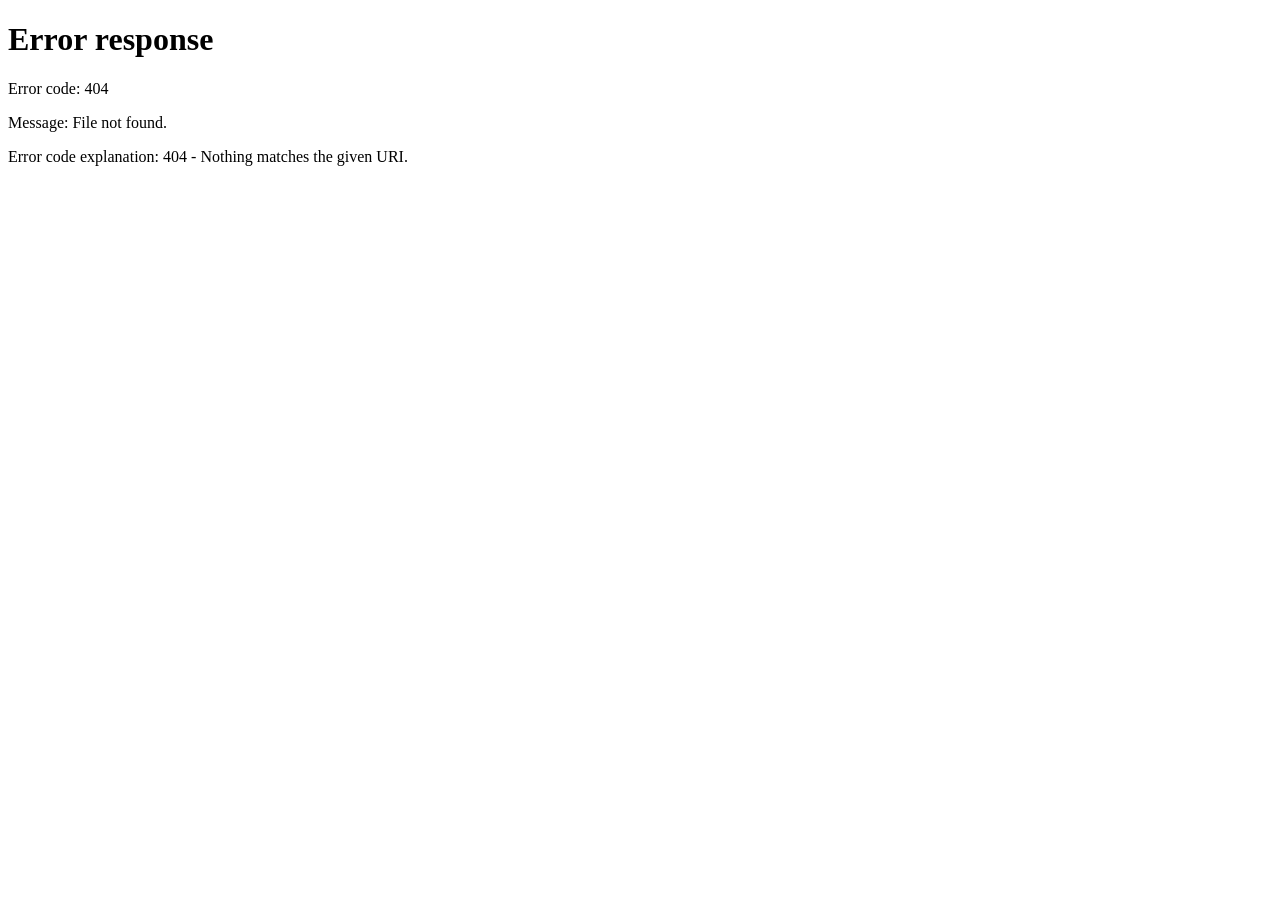
==== TecLibrasFront/index.html @ e1fc88d9 "Ajuste na sidebar e refatoracao do layout" ====
<!DOCTYPE html>
<html lang="pt-BR">
<head>
  <meta charset="UTF-8">
  <title>TecLibras - Painel do Professor</title>
  <!-- Conexão com o arquivo CSS externo -->
  <link rel="stylesheet" href="css/style.css">
</head>

<body>

  <!-- NOVA SIDEBAR UNIFICADA (Substituiu o Header e a Sidebar antiga) -->
  <aside class="sidebar">
    
    <h1 class="logo-title">TecLibras</h1>
    
    <div class="search-container">
      <input type="text" id="search-input" placeholder="Buscar sinal..." aria-label="Buscar sinal">
      <button id="clear-search" class="clear-search-btn" title="Limpar busca" type="button">&times;</button>
    </div>

    <!-- Ferramentas da Sidebar (como o Upload) -->
    <div class="sidebar-menu-items">
      <div class="sidebar-tool tool-upload" title="Upload de novo sinal">➕ Novo Sinal</div>
    </div>
    
    <!-- Bloco de Acesso/Usuário empurrado para o final da barra -->
    <div class="user-access">
        <button id="theme-toggle" aria-label="Alternar modo escuro" type="button">🌙</button>
        <div class="user-icon" id="user-menu-btn" title="Login/Cadastro">👤</div>
        
        <div id="user-dropdown" class="user-dropdown">
          <div id="login-form-container">
            <input type="text" id="login-user" placeholder="Usuário ou E-mail">
            <input type="password" id="login-pass" placeholder="Senha">
            <button id="btn-entrar">Entrar</button>
          </div>
          <div id="logged-container" style="display: none;">
            <p>Olá, <span id="username-display">Professor</span>!</p>
            <button id="btn-sair">Sair</button>
          </div>
        </div>
    </div>

  </aside>

  <!-- CONTEÚDO PRINCIPAL À DIREITA -->
  <main class="container">

    <div class="card">
      <div class="acoes-card">
        <button class="btn-edit" title="Editar">✏️</button>
        <button class="btn-delete" title="Excluir">🗑️</button>
      </div>
      <h2>HTML</h2>
      <div class="translation">
        <img src="img/Html1.png">
        <img src="img/Html2.png">
      </div>
      <video controls><source src="video/Html.mp4"></video>
      <p>Sinal em Libras para "HTML"</p>
    </div>

    <div class="card">
      <div class="acoes-card">
        <button class="btn-edit" title="Editar">✏️</button>
        <button class="btn-delete" title="Excluir">🗑️</button>
      </div>
      <h2>CSS</h2>
      <div class="translation">
        <img src="img/Css1.png">
        <img src="img/Css2.png">
      </div>
      <video controls><source src="video/css.mp4"></video>
      <p>Sinal em Libras para "CSS"</p>
    </div>

    <div class="card">
      <div class="acoes-card">
        <button class="btn-edit" title="Editar">✏️</button>
        <button class="btn-delete" title="Excluir">🗑️</button>
      </div>
      <h2>JAVASCRIPT</h2>
      <div class="translation">
        <img src="img/JavaScript1.png">
        <img src="img/JavaScript2.png">
      </div>
      <video controls><source src="video/Js.mp4"></video>
      <p>Sinal em Libras para "JAVASCRIPT"</p>
    </div>

    <div class="card">
      <div class="acoes-card">
        <button class="btn-edit" title="Editar">✏️</button>
        <button class="btn-delete" title="Excluir">🗑️</button>
      </div>
      <h2>PHP</h2>
      <div class="translation"><img src="img/PHP.png"></div>
      <video controls><source src="video/Php.mp4"></video>
      <p>Sinal em Libras para "PHP"</p>
    </div>

    <div class="card">
      <div class="acoes-card">
        <button class="btn-edit" title="Editar">✏️</button>
        <button class="btn-delete" title="Excluir">🗑️</button>
      </div>
      <h2>MYSQL</h2>
      <div class="translation"><img src="img/MySql.png"></div>
      <video controls><source src="video/Mysql.mp4"></video>
      <p>Sinal em Libras para "MYSQL"</p>
    </div>

    <div class="card">
      <div class="acoes-card">
        <button class="btn-edit" title="Editar">✏️</button>
        <button class="btn-delete" title="Excluir">🗑️</button>
      </div>
      <h2>PYTHON</h2>
      <div class="translation"><img src="img/Python.png"></div>
      <video controls><source src="video/Python.mp4"></video>
      <p>Sinal em Libras para "PYTHON"</p>
    </div>

    <div class="card">
      <div class="acoes-card">
        <button class="btn-edit" title="Editar">✏️</button>
        <button class="btn-delete" title="Excluir">🗑️</button>
      </div>
      <h2>JAVA</h2>
      <div class="translation">
        <img src="img/Java1.png">
        <img src="img/Java1.png"> 
      </div>
      <video controls><source src="video/Java.mp4"></video>
      <p>Sinal em Libras para "JAVA"</p>
    </div>

    <div class="card">
      <div class="acoes-card">
        <button class="btn-edit" title="Editar">✏️</button>
        <button class="btn-delete" title="Excluir">🗑️</button>
      </div>
      <h2>C Sharp</h2>
      <div class="translation">
        <img src="img/C Sharp1.png">
        <img src="img/C Sharp2.png">
      </div>
      <video controls><source src="video/C Sharp.mp4"></video>
      <p>Sinal em Libras para "C Sharp"</p>
    </div>

    <div class="card">
      <div class="acoes-card">
        <button class="btn-edit" title="Editar">✏️</button>
        <button class="btn-delete" title="Excluir">🗑️</button>
      </div>
      <h2>VISUAL STUDIO</h2>
      <div class="translation">
        <img src="img/VS1.png">
        <img src="img/VS2.png">
      </div>
      <video controls><source src="video/vs.mp4"></video>
      <p>Sinal em Libras para "VISUAL STUDIO"</p>
    </div>

    <div class="card">
      <div class="acoes-card">
        <button class="btn-edit" title="Editar">✏️</button>
        <button class="btn-delete" title="Excluir">🗑️</button>
      </div>
      <h2>BOOTSTRAP</h2>
      <div class="translation">
        <img src="img/Boot1.png">
        <img src="img/Boot2.png">
      </div>
      <video controls><source src="video/Boot.mp4"></video>
      <p>Sinal em Libras para "BOOTSTRAP"</p>
    </div>

  </main>

  <div id="modal-upload" class="modal">
    <div class="modal-content">
      <h2>Cadastrar Novo Sinal</h2>

      <label>Termo TI</label>
      <input type="text" id="termo_ti">

      <label>Descrição do Sinal</label>
      <textarea id="descricao_sinal"></textarea>

      <label>ID do Intérprete</label>
      <input type="number" id="id_interprete">

      <label>Data da Publicação</label>
      <input type="date" id="data_publicacao">

      <h3>Mídia</h3>

      <label>Tipo da Mídia</label>
      <select id="tipo_midia">
        <option value="imagem">Imagem</option>
        <option value="video">Vídeo</option>
        <option value="gif">GIF</option>
      </select>

      <label>Upload do Arquivo</label>
      <input type="file" id="url_arquivo">

      <label>Formato</label>
      <input type="text" id="formato" placeholder="jpg, png, mp4...">

      <div class="modal-buttons">
        <button id="salvar-sinal">Salvar</button>
        <button id="fechar-modal">Cancelar</button>
      </div>
    </div>
  </div>

  <!-- Conexão com o arquivo JavaScript externo -->
  <script src="js/script.js"></script>

  <!-- Aumento da imagem ao toque --> 
  <div id="lightbox-modal" class="lightbox">
    <span class="lightbox-close">&times;</span>
    <img class="lightbox-content" id="lightbox-img" alt="Sinal em tamanho grande">
  </div>

</body>
</html>
---- TecLibrasFront/css/style.css ----
/* ===================================================
   VARIÁVEIS GLOBAIS E ESTRUTURA DO PAINEL LATERAL
   =================================================== */
:root {
    --sidebar-width: 280px; /* Largura perfeita para abrigar a logo, busca e itens */
    --primary-color: #1a73e8;
    --bg-color: #f8f9fa;
    --card-shadow: 0 2px 10px rgba(0,0,0,0.08);
}

body {
    margin: 0;
    padding: 0;
    font-family: "Segoe UI", Roboto, Arial, sans-serif;
    background-color: var(--bg-color);
    display: flex; /* Mantém a sidebar e o conteúdo lado a lado */
    min-height: 100vh;
}

/* ===================================================
   SIDEBAR UNIFICADA (Substituiu o antigo Header + Sidebar fina)
   =================================================== */
.sidebar {
    width: var(--sidebar-width);
    height: 100vh;
    position: fixed;
    top: 0;
    left: 0;
    background-color: var(--primary-color);
    color: white;
    display: flex;
    flex-direction: column;
    align-items: center;
    padding: 25px 15px;
    gap: 20px;
    z-index: 1000;
    box-sizing: border-box;
    box-shadow: 4px 0 15px rgba(0,0,0,0.1);
}

.logo-title {
    font-size: 26px;
    margin: 0 0 5px 0;
    font-weight: bold;
    letter-spacing: 1px;
    text-align: center;
}

/* Campo de Busca dentro da Sidebar */
.search-container {
    position: relative;
    width: 100%;
    margin: 0;
}

#search-input {
    width: 100%;
    padding: 10px 35px 10px 15px;
    border: none;
    border-radius: 20px;
    font-size: 14px;
    background-color: rgba(255, 255, 255, 0.2);
    color: white;
    box-sizing: border-box;
    transition: background-color 0.2s, box-shadow 0.2s;
}

#search-input::placeholder {
    color: rgba(255, 255, 255, 0.75);
}

#search-input:focus {
    background-color: #ffffff;
    color: #333333;
    outline: none;
    box-shadow: 0 2px 8px rgba(0, 0, 0, 0.2);
}

#search-input:focus::placeholder {
    color: #999999;
}

.clear-search-btn {
    display: none;
    position: absolute;
    right: 12px;
    top: 50%;
    transform: translateY(-50%);
    background: none;
    border: none;
    color: rgba(255, 255, 255, 0.7);
    font-size: 20px;
    cursor: pointer;
    padding: 0;
    line-height: 1;
}

.clear-search-btn:hover {
    color: white;
}

#search-input:focus ~ .clear-search-btn {
    color: #666666;
}

#search-input:focus ~ .clear-search-btn:hover {
    color: #333333;
}

/* Ferramentas e Botões da Sidebar */
.sidebar-tool {
    cursor: pointer;
    font-size: 20px;
    color: rgba(255, 255, 255, 0.8);
    transition: color 0.2s ease, transform 0.2s ease;
}

.sidebar-tool:hover {
    color: white;
    transform: scale(1.05);
}

.tool-upload {
    background-color: rgba(255, 255, 255, 0.15);
    padding: 10px 15px;
    border-radius: 8px;
    font-size: 14px;
    font-weight: 600;
    width: 100%;
    text-align: center;
    box-sizing: border-box;
}

/* Bloco de Acesso / Perfil do Usuário na base da Sidebar */
.user-access {
    display: flex;
    align-items: center;
    justify-content: center;
    gap: 15px;
    margin-top: auto; /* Empurra para o rodapé da sidebar */
    width: 100%;
    position: relative;
}

#theme-toggle {
    background: rgba(255, 255, 255, 0.2);
    border: none;
    border-radius: 50%;
    width: 40px;
    height: 40px;
    cursor: pointer;
    font-size: 18px;
    display: flex;
    align-items: center;
    justify-content: center;
    transition: background 0.2s;
}

#theme-toggle:hover {
    background: rgba(255, 255, 255, 0.35);
}

.user-icon {
    font-size: 20px;
    cursor: pointer;
    background-color: rgba(255, 255, 255, 0.2);
    padding: 8px;
    border-radius: 50%;
    display: flex;
    align-items: center;
    justify-content: center;
    width: 40px;
    height: 40px;
    box-sizing: border-box;
    transition: all 0.2s ease;
}

.user-icon:hover {
    transform: scale(1.05);
    background-color: rgba(255, 255, 255, 0.35);
}

/* Dropdown de Usuário posicionado próximo à sidebar */
.user-dropdown {
    display: none;
    position: absolute;
    bottom: 55px;
    left: 0;
    background-color: #ffffff;
    border: 1px solid #e0e0e0;
    border-radius: 8px;
    box-shadow: 0 4px 15px rgba(0,0,0,0.15);
    padding: 15px;
    width: 220px;
    z-index: 1002;
    flex-direction: column;
}

.user-dropdown.show {
    display: flex;
}

.user-dropdown input {
    width: 100%;
    padding: 8px 10px;
    margin-bottom: 10px;
    border: 1px solid #ccc;
    border-radius: 6px;
    box-sizing: border-box;
    font-size: 14px;
}

.user-dropdown button {
    width: 100%;
    padding: 8px;
    border: none;
    border-radius: 6px;
    cursor: pointer;
    font-weight: bold;
    font-size: 14px;
    transition: background 0.2s;
}

#btn-entrar {
    background-color: var(--primary-color);
    color: white;
}

#btn-entrar:hover {
    background-color: #1557b0;
}

#btn-sair {
    background-color: #ffe5e5;
    color: #c53929;
}

#btn-sair:hover {
    background-color: #ffcbd0;
}

.user-dropdown p {
    margin: 0 0 12px 0;
    color: #333;
    font-size: 15px;
    text-align: center;
}

/* ===================================================
   CONTAINER PRINCIPAL E CARDS
   =================================================== */
.container {
    margin-left: var(--sidebar-width);
    padding: 30px;
    width: calc(100% - var(--sidebar-width));
    display: grid;
    grid-template-columns: repeat(auto-fill, minmax(280px, 1fr));
    gap: 25px;
    box-sizing: border-box;
    min-height: 100vh;
}

.card {
    position: relative;
    background: white;
    border-radius: 12px;
    padding: 20px;
    text-align: center;
    box-shadow: var(--card-shadow);
    transition: transform 0.25s ease, box-shadow 0.25s ease;
}

.card:hover {
    transform: translateY(-4px);
    box-shadow: 0 5px 15px rgba(0,0,0,0.15);
}

.card img {
    max-width: 90px;
    height: auto;
    border-radius: 4px;
    margin: 5px;
    cursor: pointer;
    transition: transform 0.2s;
}

.card img:hover {
    transform: scale(1.02);
}

.translation img {
    width: 85px;
}

video {
    width: 100%;
    border-radius: 8px;
    margin-top: 15px;
}

.acoes-card {
    position: absolute;
    top: 10px;
    right: 10px;
    display: flex;
    gap: 5px;
}

.btn-edit {
    background: transparent;
    border: none;
    border-radius: 4px;
    padding: 5px 8px;
    cursor: pointer;
    font-size: 18px;
    transition: 0.3s;
}

.btn-edit:hover {
    background: #e0e0e0;
    color: var(--primary-color);
}

.btn-delete {
    background: transparent;
    font-size: 18px;
    border: none;
    border-radius: 4px;
    padding: 5px 8px;
    cursor: pointer;
}

.btn-delete:hover {
    background: #ffbdbd;
}

footer {
    margin-left: var(--sidebar-width);
    text-align: center;
    padding: 20px;
    color: #666;
    box-sizing: border-box;
    width: calc(100% - var(--sidebar-width));
}

/* ===================================================
   MODAIS E LIGHTBOX
   =================================================== */
.modal {
    display: none;
    position: fixed;
    z-index: 99999;
    top: 0;
    left: 0;
    width: 100%;
    height: 100%;
    overflow-y: auto;
    background: rgba(0,0,0,0.6);
}

.modal-content {
    background: white;
    width: 90%;
    max-width: 700px;
    margin: 30px auto;
    padding: 25px;
    border-radius: 12px;
    box-sizing: border-box;
}

.modal-content h2,
.modal-content h3 {
    margin-top: 0;
}

.modal-content label {
    display: block;
    margin-top: 15px;
    margin-bottom: 5px;
    font-weight: bold;
}

.modal-content input,
.modal-content textarea,
.modal-content select {
    width: 100%;
    padding: 10px;
    box-sizing: border-box;
    border: 1px solid #ccc;
    border-radius: 6px;
}

.modal-content textarea {
    min-height: 120px;
    resize: vertical;
}

.modal-buttons {
    display: flex;
    gap: 10px;
    margin-top: 20px;
}

.modal-buttons button {
    padding: 10px 20px;
    cursor: pointer;
    border-radius: 6px;
    border: none;
    font-weight: bold;
}

/* Lightbox (Tela cheia para fotos) */
.lightbox {
    display: none;
    position: fixed;
    z-index: 20000;
    left: 0;
    top: 0;
    width: 100%;
    height: 100%;
    background-color: rgba(0, 0, 0, 0.9);
    justify-content: center;
    align-items: center;
}

.lightbox-content {
    max-width: 90%;
    max-height: 85vh;
    object-fit: contain;
    border-radius: 8px;
    box-shadow: 0 4px 20px rgba(255, 255, 255, 0.1);
    animation: zoomIn 0.25s ease-out;
}

.lightbox-close {
    position: absolute;
    top: 20px;
    right: 35px;
    color: #fff;
    font-size: 40px;
    font-weight: bold;
    cursor: pointer;
    transition: color 0.2s;
}

.lightbox-close:hover {
    color: #1a73e8;
}

@keyframes zoomIn {
    from { transform: scale(0.9); opacity: 0; }
    to { transform: scale(1); opacity: 1; }
}

/* ===================================================
   CONTROLE DE PERFIS (Professor vs Aluno)
   =================================================== */
.tool-upload, 
.acoes-card {
    display: none !important;
}

body.perfil-professor .tool-upload {
    display: flex !important;
}

body.perfil-professor .acoes-card {
    display: flex !important;
}

/* ===================================================
   MODO ESCURO (Dark Mode)
   =================================================== */
body.dark-mode {
    --bg-color: #121212;
    background-color: var(--bg-color);
    color: #ffffff;
}

body.dark-mode .sidebar {
    background-color: #09121e;
    border-right: 1px solid #333;
}

body.dark-mode .card,
body.dark-mode .modal-content {
    background-color: #1e1e1e;
    color: #fcfafa;
    box-shadow: 0 4px 10px rgba(0, 0, 0, 0.5);
    border: 1px solid #333;
}

body.dark-mode h2, 
body.dark-mode p,
body.dark-mode label {
    color: #ffffff;
}

body.dark-mode .btn-edit {
    color: #ffffff;
}

body.dark-mode .btn-edit:hover {
    background-color: #333;
    color: #66b2ff;
}

body.dark-mode .btn-delete {
    color: #ff9999;
}

body.dark-mode .btn-delete:hover {
    background-color: #5a2020;
}

body.dark-mode .user-dropdown {
    background-color: #1e1e1e;
    border-color: #333;
    box-shadow: 0 4px 15px rgba(0,0,0,0.5);
}

body.dark-mode .user-dropdown input {
    background-color: #2d2d2d;
    border-color: #444;
    color: #ffffff;
}

body.dark-mode .user-dropdown p {
    color: #ffffff;
}

body.dark-mode #search-input {
    background-color: rgba(255, 255, 255, 0.1);
}

body.dark-mode #search-input:focus {
    background-color: #2d2d2d;
    color: #ffffff;
}

/* ===================================================
   RESPONSIVIDADE (Celulares e Telas Pequenas)
   =================================================== */
@media (max-width: 768px) {
    body {
        flex-direction: column;
    }
    .sidebar {
        position: relative;
        width: 100%;
        height: auto;
    }
    .container {
        margin-left: 0;
        width: 100%;
    }
    footer {
        margin-left: 0;
        width: 100%;
    }
}
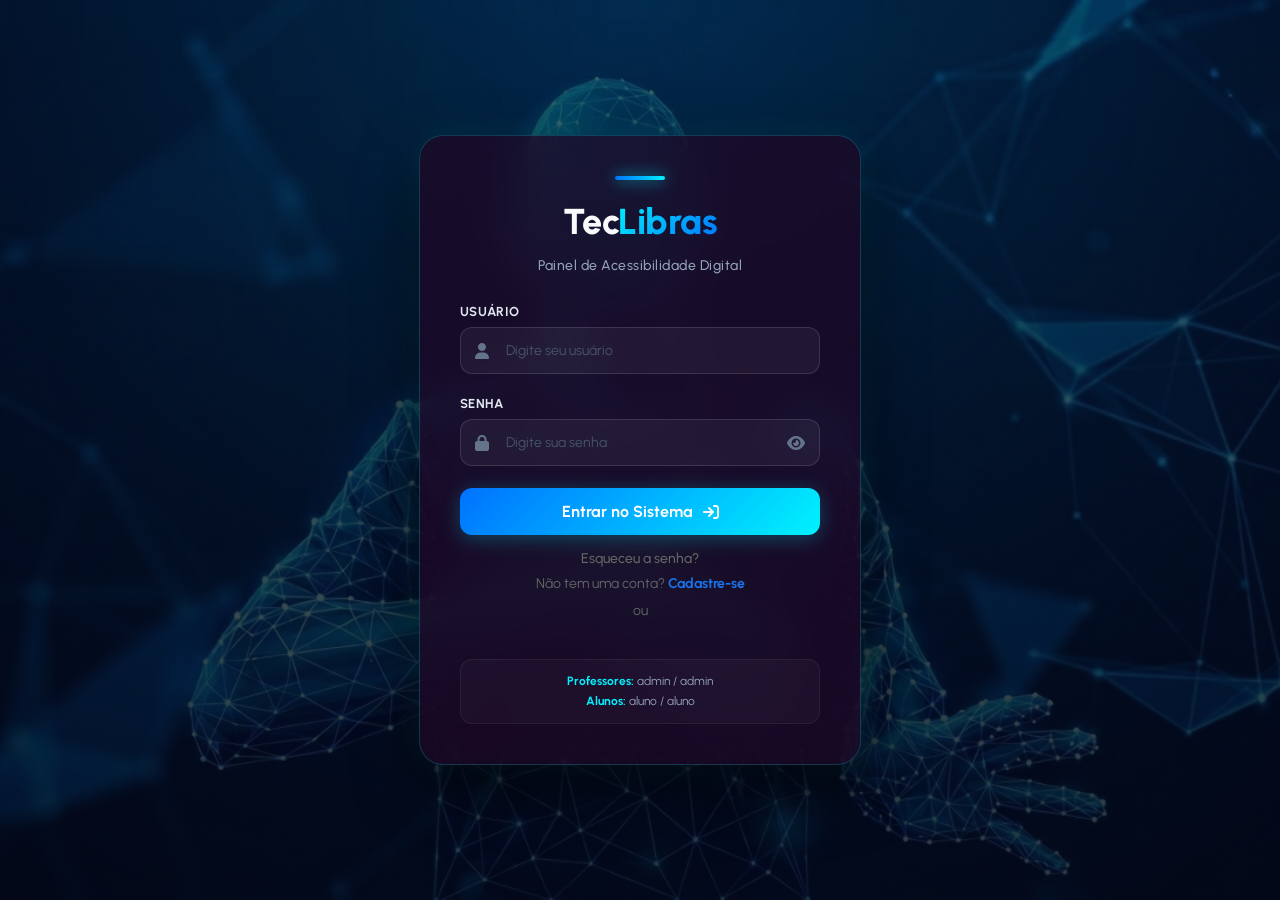
==== commit a52f2011: "Adiciona logo redonda na sidebar e ajusta o copyright" ====
--- a/TecLibrasFront/index.html
+++ b/TecLibrasFront/index.html
@@ -10,11 +10,18 @@
 <body>
 
   <!-- NOVA SIDEBAR UNIFICADA (Substituiu o Header e a Sidebar antiga) -->
-  <aside class="sidebar">
-    
-    <h1 class="logo-title">TecLibras</h1>
-    
+<aside class="sidebar">
+
+    <div class="sidebar-header">
+      <img src="img/Logo.png" alt="Logo TecLibras" class="sidebar-logo">
+      <div class="logo-text-group">
+        <h1 class="logo-title">TecLibras</h1>
+        <span class="logo-copy">&copy; 2026</span>
+      </div>
+    </div>
+
     <div class="search-container">
+      
       <input type="text" id="search-input" placeholder="Buscar sinal..." aria-label="Buscar sinal">
       <button id="clear-search" class="clear-search-btn" title="Limpar busca" type="button">&times;</button>
     </div>
@@ -45,147 +52,19 @@
   </aside>
 
   <!-- CONTEÚDO PRINCIPAL À DIREITA -->
-  <main class="container">
 
-    <div class="card">
-      <div class="acoes-card">
-        <button class="btn-edit" title="Editar">✏️</button>
-        <button class="btn-delete" title="Excluir">🗑️</button>
-      </div>
-      <h2>HTML</h2>
-      <div class="translation">
-        <img src="img/Html1.png">
-        <img src="img/Html2.png">
-      </div>
-      <video controls><source src="video/Html.mp4"></video>
-      <p>Sinal em Libras para "HTML"</p>
-    </div>
+  <main class="container" id="sinais-container">
+      <p style="text-align: center; width: 100%;">Carregando sinais...</p>
+  </main>
 
-    <div class="card">
-      <div class="acoes-card">
-        <button class="btn-edit" title="Editar">✏️</button>
-        <button class="btn-delete" title="Excluir">🗑️</button>
-      </div>
-      <h2>CSS</h2>
-      <div class="translation">
-        <img src="img/Css1.png">
-        <img src="img/Css2.png">
-      </div>
-      <video controls><source src="video/css.mp4"></video>
-      <p>Sinal em Libras para "CSS"</p>
-    </div>
 
-    <div class="card">
-      <div class="acoes-card">
-        <button class="btn-edit" title="Editar">✏️</button>
-        <button class="btn-delete" title="Excluir">🗑️</button>
-      </div>
-      <h2>JAVASCRIPT</h2>
-      <div class="translation">
-        <img src="img/JavaScript1.png">
-        <img src="img/JavaScript2.png">
-      </div>
-      <video controls><source src="video/Js.mp4"></video>
-      <p>Sinal em Libras para "JAVASCRIPT"</p>
-    </div>
-
-    <div class="card">
-      <div class="acoes-card">
-        <button class="btn-edit" title="Editar">✏️</button>
-        <button class="btn-delete" title="Excluir">🗑️</button>
-      </div>
-      <h2>PHP</h2>
-      <div class="translation"><img src="img/PHP.png"></div>
-      <video controls><source src="video/Php.mp4"></video>
-      <p>Sinal em Libras para "PHP"</p>
-    </div>
-
-    <div class="card">
-      <div class="acoes-card">
-        <button class="btn-edit" title="Editar">✏️</button>
-        <button class="btn-delete" title="Excluir">🗑️</button>
-      </div>
-      <h2>MYSQL</h2>
-      <div class="translation"><img src="img/MySql.png"></div>
-      <video controls><source src="video/Mysql.mp4"></video>
-      <p>Sinal em Libras para "MYSQL"</p>
-    </div>
-
-    <div class="card">
-      <div class="acoes-card">
-        <button class="btn-edit" title="Editar">✏️</button>
-        <button class="btn-delete" title="Excluir">🗑️</button>
-      </div>
-      <h2>PYTHON</h2>
-      <div class="translation"><img src="img/Python.png"></div>
-      <video controls><source src="video/Python.mp4"></video>
-      <p>Sinal em Libras para "PYTHON"</p>
-    </div>
-
-    <div class="card">
-      <div class="acoes-card">
-        <button class="btn-edit" title="Editar">✏️</button>
-        <button class="btn-delete" title="Excluir">🗑️</button>
-      </div>
-      <h2>JAVA</h2>
-      <div class="translation">
-        <img src="img/Java1.png">
-        <img src="img/Java1.png"> 
-      </div>
-      <video controls><source src="video/Java.mp4"></video>
-      <p>Sinal em Libras para "JAVA"</p>
-    </div>
-
-    <div class="card">
-      <div class="acoes-card">
-        <button class="btn-edit" title="Editar">✏️</button>
-        <button class="btn-delete" title="Excluir">🗑️</button>
-      </div>
-      <h2>C Sharp</h2>
-      <div class="translation">
-        <img src="img/C Sharp1.png">
-        <img src="img/C Sharp2.png">
-      </div>
-      <video controls><source src="video/C Sharp.mp4"></video>
-      <p>Sinal em Libras para "C Sharp"</p>
-    </div>
-
-    <div class="card">
-      <div class="acoes-card">
-        <button class="btn-edit" title="Editar">✏️</button>
-        <button class="btn-delete" title="Excluir">🗑️</button>
-      </div>
-      <h2>VISUAL STUDIO</h2>
-      <div class="translation">
-        <img src="img/VS1.png">
-        <img src="img/VS2.png">
-      </div>
-      <video controls><source src="video/vs.mp4"></video>
-      <p>Sinal em Libras para "VISUAL STUDIO"</p>
-    </div>
-
-    <div class="card">
-      <div class="acoes-card">
-        <button class="btn-edit" title="Editar">✏️</button>
-        <button class="btn-delete" title="Excluir">🗑️</button>
-      </div>
-      <h2>BOOTSTRAP</h2>
-      <div class="translation">
-        <img src="img/Boot1.png">
-        <img src="img/Boot2.png">
-      </div>
-      <video controls><source src="video/Boot.mp4"></video>
-      <p>Sinal em Libras para "BOOTSTRAP"</p>
-    </div>
-
-  </main>
 
   <div id="modal-upload" class="modal">
     <div class="modal-content">
       <h2>Cadastrar Novo Sinal</h2>
 
       <label>Termo TI</label>
-      <input type="text" id="termo_ti">
+      <input type="text" id="termo_ti" placeholder="Ex: HTML">
 
       <label>Descrição do Sinal</label>
       <textarea id="descricao_sinal"></textarea>
@@ -193,23 +72,15 @@
       <label>ID do Intérprete</label>
       <input type="number" id="id_interprete">
 
-      <label>Data da Publicação</label>
-      <input type="date" id="data_publicacao">
+      <h3>Mídias Obrigatórias</h3>
+      <label>URL do Vídeo</label>
+      <input type="text" id="video_url" placeholder="https://www.youtube.com/watch?v=...">
+      
+      <label>Imagem Principal</label>
+      <input type="file" id="imagem_arquivo" accept="image/*">
 
-      <h3>Mídia</h3>
-
-      <label>Tipo da Mídia</label>
-      <select id="tipo_midia">
-        <option value="imagem">Imagem</option>
-        <option value="video">Vídeo</option>
-        <option value="gif">GIF</option>
-      </select>
-
-      <label>Upload do Arquivo</label>
-      <input type="file" id="url_arquivo">
-
-      <label>Formato</label>
-      <input type="text" id="formato" placeholder="jpg, png, mp4...">
+      <label>Imagem Secundária - Opcional</label>
+      <input type="file" id="imagem_secundaria_arquivo" accept="image/*">
 
       <div class="modal-buttons">
         <button id="salvar-sinal">Salvar</button>
--- a/TecLibrasFront/css/style.css
+++ b/TecLibrasFront/css/style.css
@@ -38,12 +38,29 @@
     box-shadow: 4px 0 15px rgba(0,0,0,0.1);
 }
 
+/* NOVO: Alinha a logo e o título lado a lado no topo da sidebar */
+.sidebar-header {
+    display: flex;
+    align-items: center;
+    justify-content: flex-start;
+    gap: 12px;
+    width: 100%;
+}
+
+/* Estilo da Logo redonda */
+.sidebar-logo {
+    width: 38px;
+    height: 38px;
+    object-fit: cover;
+    border-radius: 50%; /* Deixa a imagem totalmente redonda */
+}
+
 .logo-title {
     font-size: 26px;
-    margin: 0 0 5px 0;
+    margin: 0;
     font-weight: bold;
     letter-spacing: 1px;
-    text-align: center;
+    text-align: left; /* Alinhado à esquerda para acompanhar a logo */
 }
 
 /* Campo de Busca dentro da Sidebar */
@@ -64,7 +81,6 @@
     box-sizing: border-box;
     transition: background-color 0.2s, box-shadow 0.2s;
 }
-
 #search-input::placeholder {
     color: rgba(255, 255, 255, 0.75);
 }
@@ -558,4 +574,29 @@
         margin-left: 0;
         width: 100%;
     }
+}
+
+
+/* Grupo de texto para empilhar o título e o copyright discretamente */
+.logo-text-group {
+    display: flex;
+    flex-direction: column;
+}
+
+/* Ajuste do título para caber bem no espaço */
+.logo-title {
+    font-size: 22px; /* Reduzido levemente para acompanhar o ano */
+    margin: 0;
+    font-weight: bold;
+    letter-spacing: 1px;
+    line-height: 1.1;
+    text-align: left;
+}
+
+/* Estilo discreto para o © 2026 logo abaixo do nome */
+.logo-copy {
+    font-size: 11px;
+    color: rgba(255, 255, 255, 0.75); /* Um branco mais suave */
+    font-weight: 500;
+    margin-top: 2px;
 }
